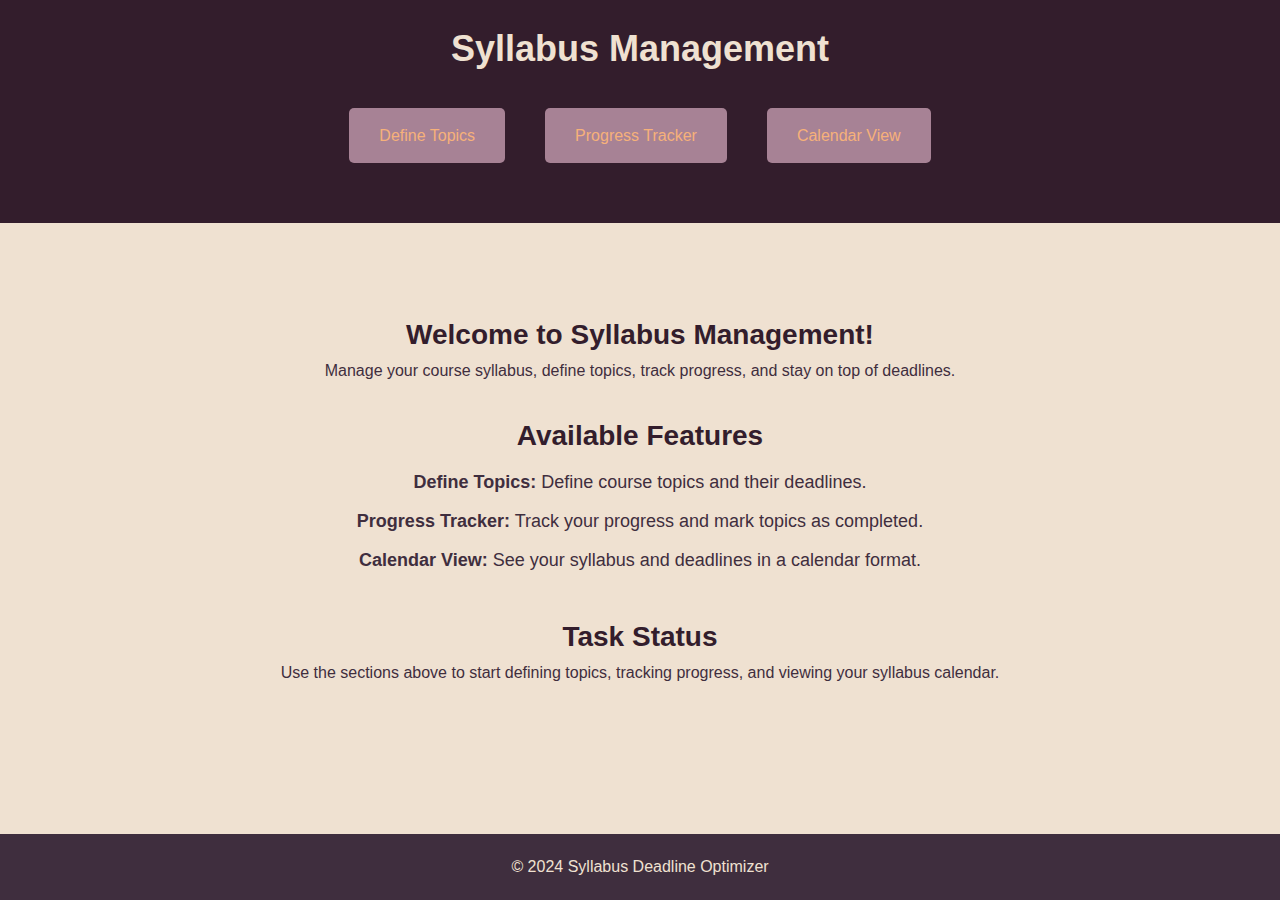
==== frontend/pages/syllabus-management/index.html @ d8ba4a07 "Frontend Updates" ====
<!DOCTYPE html>
<html lang="en">
<head>
    <meta charset="UTF-8">
    <meta name="viewport" content="width=device-width, initial-scale=1.0">
    <title>Syllabus Management</title>
    <link rel="stylesheet" href="../../css/style.css">
    <script src="../../js/app.js" defer></script>
    <script src="../../js/define-topics.js" defer></script>
    <script src="../../js/progress.js" defer></script>
    <script src="../../js/calendar.js" defer></script>
</head>
<body>
    <header>
        <div class="header-container">
            <h1>Syllabus Management</h1>
            <div class="button-container">
                <a href="define-topics.html" class="btn btn-hover">Define Topics</a>
                <a href="progress.html" class="btn btn-hover">Progress Tracker</a>
                <a href="calendar.html" class="btn btn-hover">Calendar View</a>
            </div>
        </div>
    </header>

    <main>
        <section class="syllabus-dashboard">
            <div class="welcome-message">
                <h2>Welcome to Syllabus Management!</h2>
                <p>Manage your course syllabus, define topics, track progress, and stay on top of deadlines.</p>
            </div>

            <section class="functionality-info">
                <h2>Available Features</h2>
                <ul>
                    <li><strong>Define Topics:</strong> Define course topics and their deadlines.</li>
                    <li><strong>Progress Tracker:</strong> Track your progress and mark topics as completed.</li>
                    <li><strong>Calendar View:</strong> See your syllabus and deadlines in a calendar format.</li>
                </ul>
            </section>

            <section class="task-status">
                <h2>Task Status</h2>
                <p>Use the sections above to start defining topics, tracking progress, and viewing your syllabus calendar.</p>
            </section>
        </section>
    </main>

    <footer>
        <p>&copy; 2024 Syllabus Deadline Optimizer</p>
    </footer>
</body>
</html>
---- frontend/css/style.css ----
/* General Reset */
* {
    margin: 0;
    padding: 0;
    box-sizing: border-box;
}

/* Body Styles */
body {
    font-family: Arial, sans-serif;
    background-color: #EFE1D1;
    color: #331D2C;
    line-height: 1.6;
    text-align: center;
    padding: 20px;
}

/* Header Styles */
header {
    background-color: #3F2E3E;
    color: #EFE1D1;
    padding: 20px 0;
    margin-bottom: 20px;
}

/* Button Container */
.button-container {
    display: flex;
    justify-content: center;
    gap: 20px;
    margin-bottom: 30px;
}

.button {
    text-decoration: none;
    color: #EFE1D1;
    background-color: #3F2E3E;
    padding: 10px 20px;
    border-radius: 5px;
    font-size: 16px;
    font-weight: bold;
    transition: transform 0.3s ease, background-color 0.3s ease;
}

.button:hover {
    background-color: #A78295;
    transform: scale(1.1);
}

/* Animation */
.button-container a {
    animation: fadeIn 1.5s ease;
}

@keyframes fadeIn {
    from {
        opacity: 0;
        transform: translateY(-10px);
    }
    to {
        opacity: 1;
        transform: translateY(0);
    }
}

/* Main Section */
main {
    padding: 20px;
}

#intro {
    margin-bottom: 30px;
}

#features ul {
    list-style-type: none;
    padding: 0;
}

#features li {
    background-color: #A78295;
    color: #EFE1D1;
    margin: 10px 0;
    padding: 10px;
    border-radius: 5px;
}

/* Define Syllabus Topics Page Styles */
.form-container {
    margin: 20px auto;
    padding: 20px;
    background-color: #F6B17A;
    border-radius: 8px;
    width: 80%;
    max-width: 500px;
}

form {
    display: flex;
    flex-direction: column;
}

label {
    margin: 10px 0 5px;
    font-weight: bold;
}

input[type="text"], input[type="date"] {
    padding: 10px;
    margin-bottom: 15px;
    border: 1px solid #3F2E3E;
    border-radius: 5px;
    font-size: 16px;
}

button[type="submit"] {
    background-color: #331D2C;
    color: #EFE1D1;
    padding: 10px 20px;
    font-size: 16px;
    border-radius: 5px;
    border: none;
    cursor: pointer;
}

button[type="submit"]:hover {
    background-color: #3F2E3E;
}

#topicsList {
    margin: 40px auto;
    width: 80%;
    max-width: 500px;
}

#topicsUL {
    list-style-type: none;
    padding: 0;
}

.topic-item {
    background-color: #EFE1D1;
    padding: 10px;
    margin: 10px 0;
    border-radius: 5px;
    display: flex;
    justify-content: space-between;
    align-items: center;
}

.topic-item .topic-name {
    font-weight: bold;
}

.topic-item .remove-btn {
    background-color: #FF4D4D;
    color: white;
    border: none;
    border-radius: 5px;
    padding: 5px 10px;
    cursor: pointer;
}

.topic-item .remove-btn:hover {
    background-color: #D13A3A;
}

/* Progress Tracking Page Styles */
.progress-container {
    margin: 20px auto;
    width: 80%;
    max-width: 600px;
    background-color: #EFE1D1;
    padding: 20px;
    border-radius: 8px;
}

.progress-bar {
    width: 100%;
    height: 30px;
    background-color: #3F2E3E;
    border-radius: 15px;
    overflow: hidden;
    margin-bottom: 15px;
}

.progress-fill {
    height: 100%;
    background-color: #331D2C;
    width: 0%;
    transition: width 0.5s ease;
}

.progress-info {
    text-align: center;
    font-size: 18px;
    font-weight: bold;
}

.topic-list {
    margin: 40px auto;
    width: 80%;
    max-width: 600px;
}

.topic-item {
    background-color: #A78295;
    padding: 15px;
    margin: 10px 0;
    border-radius: 5px;
    display: flex;
    justify-content: space-between;
    align-items: center;
}

.topic-item .completed {
    text-decoration: line-through;
    color: #7077A1;
}

.topic-item .toggle-btn {
    background-color: #331D2C;
    color: #EFE1D1;
    border: none;
    padding: 8px 15px;
    border-radius: 5px;
    cursor: pointer;
}

.topic-item .toggle-btn:hover {
    background-color: #3F2E3E;
}

/* Calendar View Page Styles */
.calendar-container {
    margin: 20px auto;
    width: 80%;
    max-width: 900px;
    background-color: #EFE1D1;
    padding: 20px;
    border-radius: 8px;
}

.calendar-table {
    width: 100%;
    border-collapse: collapse;
    margin-top: 20px;
}

.calendar-table th, .calendar-table td {
    padding: 10px;
    text-align: center;
    cursor: pointer;
}

.calendar-table th {
    background-color: #3F2E3E;
    color: #EFE1D1;
}

.calendar-table td {
    background-color: #A78295;
    color: #3F2E3E;
}

.calendar-day.event-day {
    background-color: #331D2C;
    color: #EFE1D1;
}

.calendar-day:hover {
    background-color: #424769;
    color: #EFE1D1;
}

.task-info {
    margin-top: 40px;
    width: 80%;
    max-width: 600px;
    margin: 0 auto;
}

.task-item {
    background-color: #A78295;
    padding: 15px;
    margin: 10px 0;
    border-radius: 5px;
    display: flex;
    justify-content: space-between;
    align-items: center;
}

.task-item .toggle-btn {
    background-color: #331D2C;
    color: #EFE1D1;
    border: none;
    padding: 8px 15px;
    border-radius: 5px;
    cursor: pointer;
}

.task-item .toggle-btn:hover {
    background-color: #3F2E3E;
}

/* Base styles */
body {
    font-family: 'Arial', sans-serif;
    margin: 0;
    padding: 0;
    background-color: #EFE1D1;
    color: #3F2E3E;
}

/* Header Styling */
header {
    background-color: #331D2C;
    padding: 20px;
    text-align: center;
}

.header-container h1 {
    color: #EFE1D1;
    font-size: 36px;
}

.button-container {
    margin-top: 20px;
}

.btn {
    background-color: #A78295;
    color: #F6B17A;
    padding: 15px 30px;
    text-decoration: none;
    border-radius: 5px;
    font-size: 16px;
    margin: 10px;
    display: inline-block;
    transition: all 0.3s ease;
}

.btn-hover {
    animation: slideIn 0.5s ease-out;
}

/* Button Hover Animation */
.btn:hover {
    background-color: #F6B17A;
    color: #331D2C;
    transform: translateY(-5px);
}

/* Header Hover Effect */
.header-container a:hover {
    background-color: #424769;
    color: #A78295;
    transform: scale(1.1);
}

/* Main Content Styling */
.syllabus-dashboard {
    margin: 50px auto;
    max-width: 1200px;
    text-align: center;
}

.syllabus-dashboard h2 {
    color: #331D2C;
    font-size: 28px;
}

.welcome-message {
    margin-bottom: 30px;
}

.functionality-info ul {
    list-style: none;
    padding: 0;
}

.functionality-info li {
    margin: 10px 0;
    font-size: 18px;
}

.task-status {
    margin-top: 40px;
}





/* Form Container */
.form-container {
    width: 90%;
    max-width: 400px;
    margin: 20px auto;
    padding: 20px;
    background-color: #F6B17A;
    border-radius: 8px;
    box-shadow: 0 4px 6px rgba(0, 0, 0, 0.1);
}

form label {
    display: block;
    font-size: 16px;
    margin: 10px 0 5px;
    color: #331D2C;
}

form input[type="text"],
form input[type="email"],
form input[type="password"] {
    width: 100%;
    padding: 10px;
    margin-bottom: 15px;
    border: 1px solid #3F2E3E;
    border-radius: 5px;
    font-size: 14px;
}

form button {
    width: 100%;
    padding: 10px;
    background-color: #331D2C;
    color: #EFE1D1;
    font-size: 16px;
    border: none;
    border-radius: 5px;
    cursor: pointer;
}

form button:hover {
    background-color: #3F2E3E;
    transform: scale(1.05);
    transition: 0.3s;
}

.form-footer {
    margin-top: 15px;
    font-size: 14px;
}

.form-footer a {
    color: #331D2C;
    text-decoration: underline;
}

.form-footer a:hover {
    color: #A78295;
}






/* Dashboard Styles */
.dashboard-container {
    max-width: 1200px;
    margin: 20px auto;
    padding: 20px;
    background-color: #EFE1D1;
    border-radius: 8px;
    box-shadow: 0 4px 8px rgba(0, 0, 0, 0.1);
}

.welcome-section {
    text-align: center;
    margin-bottom: 40px;
}

.welcome-section h2 {
    font-size: 28px;
    color: #331D2C;
    margin-bottom: 10px;
}

.welcome-section p {
    font-size: 18px;
    color: #3F2E3E;
}

.actions-container {
    display: flex;
    flex-wrap: wrap;
    justify-content: center;
    gap: 20px;
}

.action-card {
    background-color: #A78295;
    padding: 20px;
    width: 300px;
    text-align: center;
    border-radius: 8px;
    color: #EFE1D1;
    box-shadow: 0 4px 6px rgba(0, 0, 0, 0.1);
    transition: transform 0.3s ease, box-shadow 0.3s ease;
}

.action-card:hover {
    transform: translateY(-10px);
    box-shadow: 0 6px 12px rgba(0, 0, 0, 0.15);
}

.action-card h3 {
    font-size: 22px;
    margin-bottom: 10px;
}

.action-card p {
    font-size: 16px;
    margin-bottom: 20px;
}

.action-card .button {
    text-decoration: none;
    padding: 10px 20px;
    color: #EFE1D1;
    background-color: #3F2E3E;
    border-radius: 5px;
    font-weight: bold;
    font-size: 16px;
    transition: background-color 0.3s ease, transform 0.3s ease;
}

.action-card .button:hover {
    background-color: #331D2C;
    transform: scale(1.05);
}


footer {
    background-color: #3F2E3E;
    text-align: center;
    padding: 20px;
    position: fixed;
    width: 100%;
    bottom: 0;
    left: 0;
    color: #EFE1D1;
}
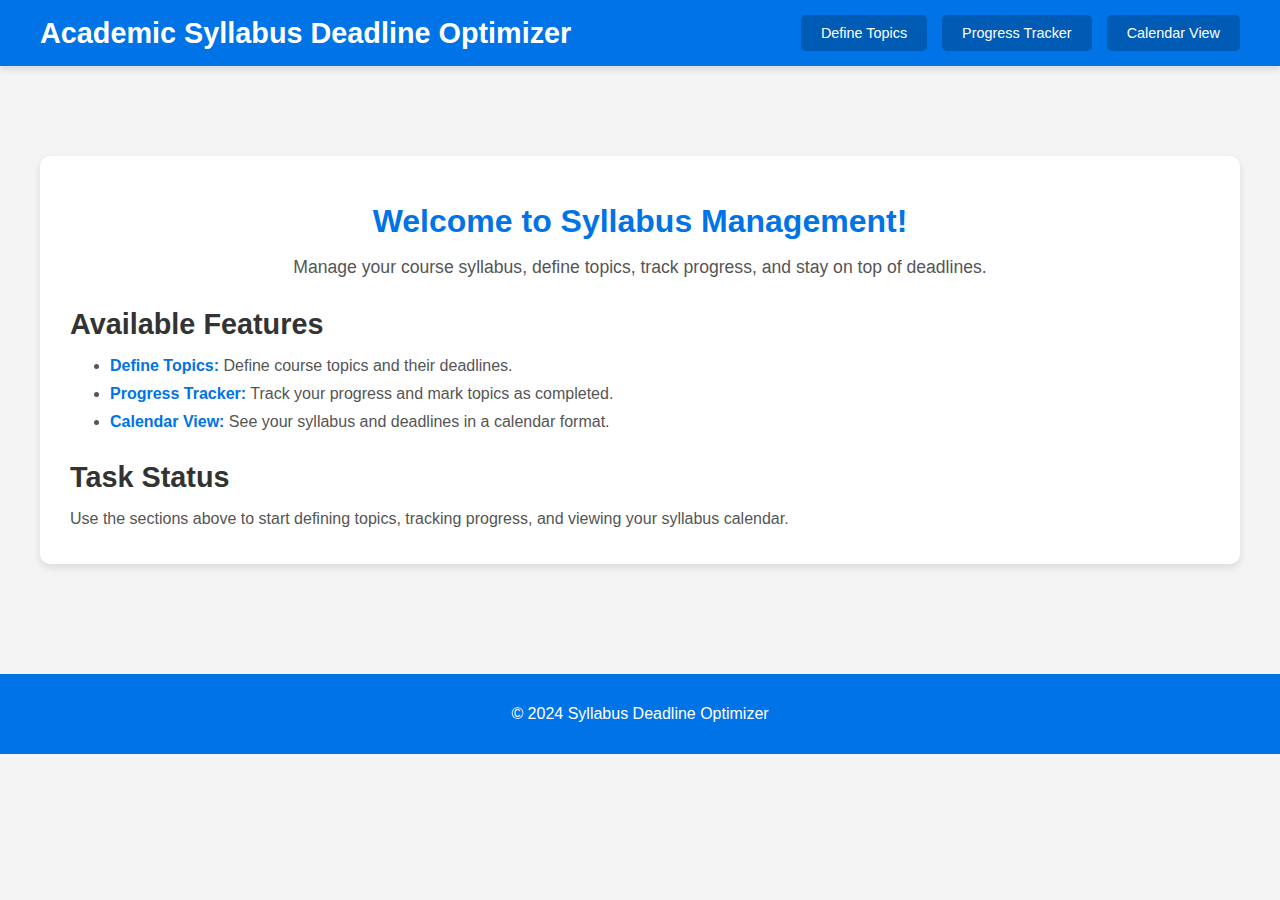
==== commit 4c08df2c: "Changed the whole style of Frontend" ====
--- a/frontend/pages/syllabus-management/index.html
+++ b/frontend/pages/syllabus-management/index.html
@@ -1,52 +1,68 @@
 <!DOCTYPE html>
 <html lang="en">
-<head>
-    <meta charset="UTF-8">
-    <meta name="viewport" content="width=device-width, initial-scale=1.0">
+  <head>
+    <meta charset="UTF-8" />
+    <meta name="viewport" content="width=device-width, initial-scale=1.0" />
     <title>Syllabus Management</title>
-    <link rel="stylesheet" href="../../css/style.css">
+    <link rel="stylesheet" href="../../css/style.css" />
     <script src="../../js/app.js" defer></script>
     <script src="../../js/define-topics.js" defer></script>
     <script src="../../js/progress.js" defer></script>
     <script src="../../js/calendar.js" defer></script>
-</head>
-<body>
+  </head>
+  <body class="syllabus-management-page">
     <header>
-        <div class="header-container">
-            <h1>Syllabus Management</h1>
-            <div class="button-container">
-                <a href="define-topics.html" class="btn btn-hover">Define Topics</a>
-                <a href="progress.html" class="btn btn-hover">Progress Tracker</a>
-                <a href="calendar.html" class="btn btn-hover">Calendar View</a>
-            </div>
-        </div>
+      <a href="/index.html" class="home"
+        ><h1>Academic Syllabus Deadline Optimizer</h1></a
+      >
+      <nav class="navbar">
+        <a href="define-topics.html" class="button">Define Topics</a>
+        <a href="progress.html" class="button">Progress Tracker</a>
+        <a href="calendar.html" class="button">Calendar View</a>
+        <!-- <a href="pages/syllabus-management/index.html" class="button">Syllabus Management</a> -->
+      </nav>
     </header>
 
     <main>
-        <section class="syllabus-dashboard">
-            <div class="welcome-message">
-                <h2>Welcome to Syllabus Management!</h2>
-                <p>Manage your course syllabus, define topics, track progress, and stay on top of deadlines.</p>
-            </div>
+      <section class="syllabus-dashboard">
+        <div class="welcome-message">
+          <h2>Welcome to Syllabus Management!</h2>
+          <p>
+            Manage your course syllabus, define topics, track progress, and stay
+            on top of deadlines.
+          </p>
+        </div>
 
-            <section class="functionality-info">
-                <h2>Available Features</h2>
-                <ul>
-                    <li><strong>Define Topics:</strong> Define course topics and their deadlines.</li>
-                    <li><strong>Progress Tracker:</strong> Track your progress and mark topics as completed.</li>
-                    <li><strong>Calendar View:</strong> See your syllabus and deadlines in a calendar format.</li>
-                </ul>
-            </section>
+        <section class="functionality-info">
+          <h2>Available Features</h2>
+          <ul>
+            <li>
+              <strong>Define Topics:</strong> Define course topics and their
+              deadlines.
+            </li>
+            <li>
+              <strong>Progress Tracker:</strong> Track your progress and mark
+              topics as completed.
+            </li>
+            <li>
+              <strong>Calendar View:</strong> See your syllabus and deadlines in
+              a calendar format.
+            </li>
+          </ul>
+        </section>
 
-            <section class="task-status">
-                <h2>Task Status</h2>
-                <p>Use the sections above to start defining topics, tracking progress, and viewing your syllabus calendar.</p>
-            </section>
+        <section class="task-status">
+          <h2>Task Status</h2>
+          <p>
+            Use the sections above to start defining topics, tracking progress,
+            and viewing your syllabus calendar.
+          </p>
         </section>
+      </section>
     </main>
 
     <footer>
-        <p>&copy; 2024 Syllabus Deadline Optimizer</p>
+      <p>&copy; 2024 Syllabus Deadline Optimizer</p>
     </footer>
-</body>
+  </body>
 </html>
--- a/frontend/css/style.css
+++ b/frontend/css/style.css
@@ -1,545 +1,846 @@
-/* General Reset */
-* {
-    margin: 0;
-    padding: 0;
-    box-sizing: border-box;
-}
-
-/* Body Styles */
 body {
-    font-family: Arial, sans-serif;
-    background-color: #EFE1D1;
-    color: #331D2C;
-    line-height: 1.6;
+  font-family: "Arial", sans-serif;
+  margin: 0;
+  padding: 0;
+  background-color: #f4f4f4;
+  color: #333;
+}
+
+header {
+  background-color: #0073e6;
+  color: #fff;
+  padding: 15px 40px;
+  display: flex;
+  justify-content: space-between;
+  align-items: center;
+  box-shadow: 0 4px 6px rgba(0, 0, 0, 0.1);
+}
+
+.logo {
+  width: 4rem;
+  height: auto;
+}
+
+.home {
+  text-decoration: none;
+  color: #fff;
+}
+
+header h1 {
+  margin: 0;
+  font-size: 1.8em;
+  font-weight: bold;
+}
+
+.navbar {
+  display: flex;
+  gap: 15px;
+}
+
+.navbar a {
+  text-decoration: none;
+  background-color: #005bb5;
+  color: #fff;
+  padding: 10px 20px;
+  border-radius: 5px;
+  font-size: 0.9em;
+  transition: background-color 0.3s ease;
+  text-align: center;
+}
+
+.navbar a:hover {
+  background-color: #004494;
+}
+
+main {
+  max-width: 1200px;
+  margin: 0 auto;
+  padding: 40px 20px;
+}
+
+#intro {
+  position: relative;
+  background: url("../img/head-img.png") no-repeat center center/cover;
+  height: 100vh;
+  display: flex;
+  justify-content: center;
+  align-items: center;
+  text-align: center;
+  color: white;
+  margin: 0;
+  padding: 0;
+}
+
+#intro::before {
+  content: "";
+  position: absolute;
+  top: 0;
+  left: 0;
+  right: 0;
+  bottom: 0;
+  background: rgba(0, 0, 0, 0.4);
+  z-index: 1;
+}
+
+#intro h2,
+#intro p {
+  z-index: 2;
+}
+
+#intro h2 {
+  font-size: 3em;
+  margin: 0 0 20px 0;
+  text-shadow: 2px 2px 8px rgba(0, 0, 0, 0.5);
+}
+
+#intro p {
+  font-size: 1.2em;
+  max-width: 800px;
+  line-height: 1.6;
+  margin: 0 auto;
+  text-shadow: 2px 2px 8px rgba(0, 0, 0, 0.5);
+}
+
+/* Features Section */
+#features {
+  display: flex;
+  flex-direction: column;
+  align-items: center;
+  gap: 40px;
+  margin: 40px 0;
+  padding: 40px 0;
+}
+
+.feature {
+  display: flex;
+  flex-direction: row;
+  align-items: center;
+  gap: 20px;
+  padding: 20px;
+  background-color: #fff;
+  border-radius: 10px;
+  box-shadow: 0 4px 8px rgba(0, 0, 0, 0.1);
+  max-width: 800px;
+  width: 100%;
+}
+
+.feature img {
+  width: 40%;
+  max-width: 300px;
+  border-radius: 10px;
+  box-shadow: 0 4px 8px rgba(0, 0, 0, 0.1);
+}
+
+.feature h3 {
+  color: #0073e6;
+  font-size: 1.5em;
+  margin-bottom: 10px;
+}
+
+.feature p {
+  font-size: 1em;
+  line-height: 1.6;
+  color: #555;
+}
+
+.feature:nth-child(even) {
+  flex-direction: row-reverse;
+}
+
+/* Footer */
+footer {
+  background-color: #333;
+  color: #fff;
+  text-align: center;
+  padding: 15px 0;
+  margin-top: 20px;
+}
+
+/* Responsive Design for Landing-Page*/
+@media (max-width: 768px) {
+  .feature {
+    flex-direction: column;
     text-align: center;
+  }
+
+  .feature img {
+    width: 80%;
+  }
+
+  #intro h2 {
+    font-size: 2.2em;
+  }
+
+  #intro p {
+    font-size: 1em;
+  }
+}
+
+/* Login-Page */
+
+body.login-page .form-container {
+  background-color: #ffffff;
+  max-width: 400px;
+  margin: 80px auto;
+  padding: 20px 30px;
+  border-radius: 10px;
+  box-shadow: 0 4px 8px rgba(0, 0, 0, 0.1);
+}
+
+body.login-page form {
+  display: flex;
+  flex-direction: column;
+  gap: 15px;
+}
+
+body.login-page form label {
+  font-size: 1em;
+  color: #555;
+}
+
+body.login-page form input[type="text"],
+body.login-page form input[type="password"] {
+  padding: 10px;
+  font-size: 1em;
+  border: 1px solid #ccc;
+  border-radius: 5px;
+  width: 100%;
+  box-sizing: border-box;
+  outline: none;
+  transition: border-color 0.3s ease;
+}
+
+body.login-page form input[type="text"]:focus,
+body.login-page form input[type="password"]:focus {
+  border-color: #0073e6;
+}
+
+body.login-page form button {
+  padding: 10px;
+  font-size: 1em;
+  background-color: #0073e6;
+  color: #fff;
+  border: none;
+  border-radius: 5px;
+  cursor: pointer;
+  transition: background-color 0.3s ease;
+}
+
+body.login-page form button:hover {
+  background-color: #005bb5;
+}
+
+body.login-page .form-footer {
+  margin-top: 10px;
+  text-align: center;
+  font-size: 0.9em;
+  color: #666;
+}
+
+body.login-page .form-footer a {
+  color: #0073e6;
+  text-decoration: none;
+  font-weight: bold;
+}
+
+body.login-page .form-footer a:hover {
+  text-decoration: underline;
+}
+
+/* Responsive Design for Login-page*/
+@media (max-width: 768px) {
+  body.login-page .form-container {
+    margin: 40px auto;
     padding: 20px;
-}
-
-/* Header Styles */
-header {
-    background-color: #3F2E3E;
-    color: #EFE1D1;
-    padding: 20px 0;
-    margin-bottom: 20px;
-}
-
-/* Button Container */
-.button-container {
-    display: flex;
-    justify-content: center;
-    gap: 20px;
-    margin-bottom: 30px;
-}
-
-.button {
-    text-decoration: none;
-    color: #EFE1D1;
-    background-color: #3F2E3E;
-    padding: 10px 20px;
-    border-radius: 5px;
-    font-size: 16px;
-    font-weight: bold;
-    transition: transform 0.3s ease, background-color 0.3s ease;
-}
-
-.button:hover {
-    background-color: #A78295;
-    transform: scale(1.1);
-}
-
-/* Animation */
-.button-container a {
-    animation: fadeIn 1.5s ease;
-}
-
-@keyframes fadeIn {
-    from {
-        opacity: 0;
-        transform: translateY(-10px);
-    }
-    to {
-        opacity: 1;
-        transform: translateY(0);
-    }
-}
-
-/* Main Section */
-main {
+  }
+
+  header h1 {
+    font-size: 1.5em;
+  }
+
+  .navbar {
+    flex-wrap: wrap;
+    gap: 10px;
+  }
+}
+
+/* Register-page */
+body.register-page {
+  font-family: "Arial", sans-serif;
+  margin: 0;
+  padding: 0;
+  background-color: #f9f9f9;
+  color: #333;
+}
+
+body.register-page header {
+  background-color: #0073e6;
+  color: white;
+  padding: 15px 40px;
+  display: flex;
+  justify-content: space-between;
+  align-items: center;
+  box-shadow: 0 4px 6px rgba(0, 0, 0, 0.1);
+}
+
+body.register-page header h1 {
+  margin: 0;
+  font-size: 1.8em;
+  font-weight: bold;
+}
+
+body.register-page header a.home {
+  text-decoration: none;
+  color: white;
+}
+
+body.register-page .navbar {
+  display: flex;
+  gap: 15px;
+}
+
+body.register-page .navbar a {
+  text-decoration: none;
+  background-color: #005bb5;
+  color: white;
+  padding: 10px 20px;
+  border-radius: 5px;
+  font-size: 0.9em;
+  transition: background-color 0.3s ease;
+  text-align: center;
+}
+
+body.register-page .navbar a:hover {
+  background-color: #004494;
+}
+
+body.register-page .form-container {
+  background-color: white;
+  max-width: 450px;
+  margin: 100px auto;
+  padding: 20px 30px;
+  border-radius: 10px;
+  box-shadow: 0 4px 8px rgba(0, 0, 0, 0.1);
+}
+
+body.register-page form {
+  display: flex;
+  flex-direction: column;
+  gap: 15px;
+}
+
+body.register-page form label {
+  font-size: 1em;
+  color: #555;
+}
+
+body.register-page form input[type="text"],
+body.register-page form input[type="email"],
+body.register-page form input[type="password"] {
+  padding: 10px;
+  font-size: 1em;
+  border: 1px solid #ccc;
+  border-radius: 5px;
+  width: 100%;
+  box-sizing: border-box;
+  outline: none;
+  transition: border-color 0.3s ease;
+}
+
+body.register-page form input:focus {
+  border-color: #0073e6;
+}
+
+body.register-page form button {
+  padding: 10px;
+  font-size: 1em;
+  background-color: #0073e6;
+  color: white;
+  border: none;
+  border-radius: 5px;
+  cursor: pointer;
+  transition: background-color 0.3s ease;
+}
+
+body.register-page form button:hover {
+  background-color: #005bb5;
+}
+
+body.register-page .form-footer {
+  margin-top: 15px;
+  text-align: center;
+  font-size: 0.9em;
+  color: #666;
+}
+
+body.register-page .form-footer a {
+  color: #0073e6;
+  text-decoration: none;
+  font-weight: bold;
+}
+
+body.register-page .form-footer a:hover {
+  text-decoration: underline;
+}
+
+/* Responsive Design for register page*/
+@media (max-width: 768px) {
+  body.register-page .form-container {
+    margin: 60px auto;
     padding: 20px;
-}
-
-#intro {
-    margin-bottom: 30px;
-}
-
-#features ul {
-    list-style-type: none;
-    padding: 0;
-}
-
-#features li {
-    background-color: #A78295;
-    color: #EFE1D1;
-    margin: 10px 0;
-    padding: 10px;
-    border-radius: 5px;
-}
-
-/* Define Syllabus Topics Page Styles */
-.form-container {
-    margin: 20px auto;
+  }
+
+  body.register-page header h1 {
+    font-size: 1.5em;
+  }
+
+  body.register-page .navbar {
+    flex-wrap: wrap;
+    gap: 10px;
+  }
+}
+
+/* Teacher Dashboard Page */
+body.dashboard-page {
+  font-family: "Arial", sans-serif;
+  background-color: #f4f4f4;
+  color: #333;
+  margin: 0;
+  padding: 0;
+}
+
+body.dashboard-page .dashboard-container {
+  max-width: 1200px;
+  margin: 50px auto;
+  padding: 20px;
+  background-color: #ffffff;
+  border-radius: 10px;
+  box-shadow: 0 4px 8px rgba(0, 0, 0, 0.1);
+}
+
+body.dashboard-page .welcome-section {
+  text-align: center;
+  margin-bottom: 40px;
+}
+
+body.dashboard-page .welcome-section h2 {
+  font-size: 2em;
+  color: #0073e6;
+}
+
+body.dashboard-page .welcome-section p {
+  font-size: 1.1em;
+  color: #666;
+}
+
+body.dashboard-page .actions-container {
+  display: flex;
+  justify-content: space-between;
+  gap: 20px;
+  flex-wrap: wrap;
+}
+
+body.dashboard-page .action-card {
+  flex: 1 1 calc(33.333% - 20px);
+  background-color: #f9f9f9;
+  padding: 20px;
+  border-radius: 10px;
+  box-shadow: 0 4px 8px rgba(0, 0, 0, 0.1);
+  text-align: center;
+  transition: transform 0.3s ease, box-shadow 0.3s ease;
+}
+
+body.dashboard-page .action-card:hover {
+  transform: translateY(-5px);
+  box-shadow: 0 6px 12px rgba(0, 0, 0, 0.2);
+}
+
+body.dashboard-page .action-card h3 {
+  font-size: 1.5em;
+  color: #333;
+  margin-bottom: 10px;
+}
+
+body.dashboard-page .action-card p {
+  font-size: 1em;
+  color: #666;
+  margin-bottom: 20px;
+}
+
+body.dashboard-page .action-card .button {
+  text-decoration: none;
+  display: inline-block;
+  background-color: #0073e6;
+  color: #fff;
+  padding: 10px 20px;
+  border-radius: 5px;
+  transition: background-color 0.3s ease;
+}
+
+body.dashboard-page .action-card .button:hover {
+  background-color: #005bb5;
+}
+
+/* Footer */
+body.dashboard-page footer {
+  text-align: center;
+  margin-top: 20px;
+  font-size: 0.9em;
+  color: #fff;
+}
+
+/* Responsive Design for Dashboard-page*/
+@media (max-width: 768px) {
+  body.dashboard-page .actions-container {
+    flex-direction: column;
+  }
+
+  body.dashboard-page .action-card {
+    flex: 1 1 100%;
+  }
+}
+
+/* Syllabus Management Page */
+body.syllabus-management-page {
+  font-family: "Arial", sans-serif;
+  background-color: #f4f4f4;
+  margin: 0;
+  padding: 0;
+}
+
+body.syllabus-management-page header {
+  background-color: #0073e6;
+  color: white;
+  padding: 15px 40px;
+  display: flex;
+  justify-content: space-between;
+  align-items: center;
+  box-shadow: 0 4px 6px rgba(0, 0, 0, 0.1);
+}
+
+body.syllabus-management-page header h1 {
+  margin: 0;
+  font-size: 1.8em;
+  font-weight: bold;
+}
+
+body.syllabus-management-page header a.home {
+  text-decoration: none;
+  color: white;
+}
+
+body.syllabus-management-page .navbar {
+  display: flex;
+  gap: 15px;
+}
+
+body.syllabus-management-page .navbar a {
+  text-decoration: none;
+  background-color: #005bb5;
+  color: white;
+  padding: 10px 20px;
+  border-radius: 5px;
+  font-size: 0.9em;
+  transition: background-color 0.3s ease;
+  text-align: center;
+}
+
+body.syllabus-management-page .navbar a:hover {
+  background-color: #004494;
+}
+
+/* Syllabus Dashboard */
+body.syllabus-management-page .syllabus-dashboard {
+  max-width: 1200px;
+  margin: 50px auto;
+  padding: 20px 30px;
+  background-color: #ffffff;
+  border-radius: 10px;
+  box-shadow: 0 4px 8px rgba(0, 0, 0, 0.1);
+}
+
+/* Welcome Message */
+body.syllabus-management-page .welcome-message {
+  text-align: center;
+  margin-bottom: 30px;
+}
+
+body.syllabus-management-page .welcome-message h2 {
+  font-size: 2em;
+  color: #0073e6;
+  margin-bottom: 10px;
+}
+
+body.syllabus-management-page .welcome-message p {
+  font-size: 1.1em;
+  color: #555;
+}
+
+/* Functionality Info Section */
+body.syllabus-management-page .functionality-info {
+  margin-bottom: 30px;
+}
+
+body.syllabus-management-page .functionality-info h2 {
+  font-size: 1.8em;
+  color: #333;
+  margin-bottom: 10px;
+}
+
+body.syllabus-management-page .functionality-info ul {
+  list-style-type: disc;
+  padding-left: 40px;
+  color: #555;
+}
+
+body.syllabus-management-page .functionality-info li {
+  font-size: 1em;
+  margin-bottom: 10px;
+}
+
+body.syllabus-management-page .functionality-info li strong {
+  color: #0073e6;
+}
+
+/* Task Status Section */
+body.syllabus-management-page .task-status h2 {
+  font-size: 1.8em;
+  color: #333;
+  margin-bottom: 10px;
+}
+
+body.syllabus-management-page .task-status p {
+  font-size: 1em;
+  color: #555;
+}
+
+/* Footer Styling */
+body.syllabus-management-page footer {
+  text-align: center;
+  padding: 15px 0;
+  background-color: #0073e6;
+  color: white;
+  margin-top: 20px;
+}
+
+/* Responsive Design for syllabus-management*/
+@media (max-width: 768px) {
+  body.syllabus-management-page .syllabus-dashboard {
+    margin: 30px auto;
     padding: 20px;
-    background-color: #F6B17A;
-    border-radius: 8px;
-    width: 80%;
-    max-width: 500px;
-}
-
-form {
-    display: flex;
-    flex-direction: column;
-}
-
-label {
-    margin: 10px 0 5px;
-    font-weight: bold;
-}
-
-input[type="text"], input[type="date"] {
-    padding: 10px;
-    margin-bottom: 15px;
-    border: 1px solid #3F2E3E;
-    border-radius: 5px;
-    font-size: 16px;
-}
-
-button[type="submit"] {
-    background-color: #331D2C;
-    color: #EFE1D1;
-    padding: 10px 20px;
-    font-size: 16px;
-    border-radius: 5px;
-    border: none;
-    cursor: pointer;
-}
-
-button[type="submit"]:hover {
-    background-color: #3F2E3E;
-}
-
-#topicsList {
-    margin: 40px auto;
-    width: 80%;
-    max-width: 500px;
-}
-
-#topicsUL {
-    list-style-type: none;
-    padding: 0;
-}
-
-.topic-item {
-    background-color: #EFE1D1;
-    padding: 10px;
-    margin: 10px 0;
-    border-radius: 5px;
-    display: flex;
-    justify-content: space-between;
-    align-items: center;
-}
-
-.topic-item .topic-name {
-    font-weight: bold;
-}
-
-.topic-item .remove-btn {
-    background-color: #FF4D4D;
-    color: white;
-    border: none;
-    border-radius: 5px;
-    padding: 5px 10px;
-    cursor: pointer;
-}
-
-.topic-item .remove-btn:hover {
-    background-color: #D13A3A;
-}
-
-/* Progress Tracking Page Styles */
-.progress-container {
-    margin: 20px auto;
-    width: 80%;
-    max-width: 600px;
-    background-color: #EFE1D1;
-    padding: 20px;
-    border-radius: 8px;
-}
-
-.progress-bar {
-    width: 100%;
-    height: 30px;
-    background-color: #3F2E3E;
-    border-radius: 15px;
-    overflow: hidden;
-    margin-bottom: 15px;
-}
-
-.progress-fill {
-    height: 100%;
-    background-color: #331D2C;
-    width: 0%;
-    transition: width 0.5s ease;
-}
-
-.progress-info {
-    text-align: center;
-    font-size: 18px;
-    font-weight: bold;
-}
-
-.topic-list {
-    margin: 40px auto;
-    width: 80%;
-    max-width: 600px;
-}
-
-.topic-item {
-    background-color: #A78295;
-    padding: 15px;
-    margin: 10px 0;
-    border-radius: 5px;
-    display: flex;
-    justify-content: space-between;
-    align-items: center;
-}
-
-.topic-item .completed {
-    text-decoration: line-through;
-    color: #7077A1;
-}
-
-.topic-item .toggle-btn {
-    background-color: #331D2C;
-    color: #EFE1D1;
-    border: none;
-    padding: 8px 15px;
-    border-radius: 5px;
-    cursor: pointer;
-}
-
-.topic-item .toggle-btn:hover {
-    background-color: #3F2E3E;
-}
-
-/* Calendar View Page Styles */
-.calendar-container {
-    margin: 20px auto;
-    width: 80%;
-    max-width: 900px;
-    background-color: #EFE1D1;
-    padding: 20px;
-    border-radius: 8px;
-}
-
-.calendar-table {
-    width: 100%;
-    border-collapse: collapse;
-    margin-top: 20px;
-}
-
-.calendar-table th, .calendar-table td {
-    padding: 10px;
-    text-align: center;
-    cursor: pointer;
-}
-
-.calendar-table th {
-    background-color: #3F2E3E;
-    color: #EFE1D1;
-}
-
-.calendar-table td {
-    background-color: #A78295;
-    color: #3F2E3E;
-}
-
-.calendar-day.event-day {
-    background-color: #331D2C;
-    color: #EFE1D1;
-}
-
-.calendar-day:hover {
-    background-color: #424769;
-    color: #EFE1D1;
-}
-
-.task-info {
-    margin-top: 40px;
-    width: 80%;
-    max-width: 600px;
-    margin: 0 auto;
-}
-
-.task-item {
-    background-color: #A78295;
-    padding: 15px;
-    margin: 10px 0;
-    border-radius: 5px;
-    display: flex;
-    justify-content: space-between;
-    align-items: center;
-}
-
-.task-item .toggle-btn {
-    background-color: #331D2C;
-    color: #EFE1D1;
-    border: none;
-    padding: 8px 15px;
-    border-radius: 5px;
-    cursor: pointer;
-}
-
-.task-item .toggle-btn:hover {
-    background-color: #3F2E3E;
-}
-
-/* Base styles */
-body {
-    font-family: 'Arial', sans-serif;
-    margin: 0;
-    padding: 0;
-    background-color: #EFE1D1;
-    color: #3F2E3E;
-}
-
-/* Header Styling */
-header {
-    background-color: #331D2C;
-    padding: 20px;
-    text-align: center;
-}
-
-.header-container h1 {
-    color: #EFE1D1;
-    font-size: 36px;
-}
-
-.button-container {
-    margin-top: 20px;
-}
-
-.btn {
-    background-color: #A78295;
-    color: #F6B17A;
-    padding: 15px 30px;
-    text-decoration: none;
-    border-radius: 5px;
-    font-size: 16px;
-    margin: 10px;
-    display: inline-block;
-    transition: all 0.3s ease;
-}
-
-.btn-hover {
-    animation: slideIn 0.5s ease-out;
-}
-
-/* Button Hover Animation */
-.btn:hover {
-    background-color: #F6B17A;
-    color: #331D2C;
-    transform: translateY(-5px);
-}
-
-/* Header Hover Effect */
-.header-container a:hover {
-    background-color: #424769;
-    color: #A78295;
-    transform: scale(1.1);
-}
-
-/* Main Content Styling */
-.syllabus-dashboard {
-    margin: 50px auto;
-    max-width: 1200px;
-    text-align: center;
-}
-
-.syllabus-dashboard h2 {
-    color: #331D2C;
-    font-size: 28px;
-}
-
-.welcome-message {
-    margin-bottom: 30px;
-}
-
-.functionality-info ul {
-    list-style: none;
-    padding: 0;
-}
-
-.functionality-info li {
-    margin: 10px 0;
-    font-size: 18px;
-}
-
-.task-status {
-    margin-top: 40px;
-}
-
-
-
-
-
-/* Form Container */
-.form-container {
-    width: 90%;
-    max-width: 400px;
-    margin: 20px auto;
-    padding: 20px;
-    background-color: #F6B17A;
-    border-radius: 8px;
-    box-shadow: 0 4px 6px rgba(0, 0, 0, 0.1);
-}
-
-form label {
-    display: block;
-    font-size: 16px;
-    margin: 10px 0 5px;
-    color: #331D2C;
-}
-
-form input[type="text"],
-form input[type="email"],
-form input[type="password"] {
-    width: 100%;
-    padding: 10px;
-    margin-bottom: 15px;
-    border: 1px solid #3F2E3E;
-    border-radius: 5px;
-    font-size: 14px;
-}
-
-form button {
-    width: 100%;
-    padding: 10px;
-    background-color: #331D2C;
-    color: #EFE1D1;
-    font-size: 16px;
-    border: none;
-    border-radius: 5px;
-    cursor: pointer;
-}
-
-form button:hover {
-    background-color: #3F2E3E;
-    transform: scale(1.05);
-    transition: 0.3s;
-}
-
-.form-footer {
-    margin-top: 15px;
-    font-size: 14px;
-}
-
-.form-footer a {
-    color: #331D2C;
-    text-decoration: underline;
-}
-
-.form-footer a:hover {
-    color: #A78295;
-}
-
-
-
-
-
-
-/* Dashboard Styles */
-.dashboard-container {
-    max-width: 1200px;
-    margin: 20px auto;
-    padding: 20px;
-    background-color: #EFE1D1;
-    border-radius: 8px;
-    box-shadow: 0 4px 8px rgba(0, 0, 0, 0.1);
-}
-
-.welcome-section {
-    text-align: center;
-    margin-bottom: 40px;
-}
-
-.welcome-section h2 {
-    font-size: 28px;
-    color: #331D2C;
-    margin-bottom: 10px;
-}
-
-.welcome-section p {
-    font-size: 18px;
-    color: #3F2E3E;
-}
-
-.actions-container {
-    display: flex;
+  }
+
+  body.syllabus-management-page header h1 {
+    font-size: 1.5em;
+  }
+
+  body.syllabus-management-page .navbar {
     flex-wrap: wrap;
-    justify-content: center;
-    gap: 20px;
-}
-
-.action-card {
-    background-color: #A78295;
-    padding: 20px;
-    width: 300px;
-    text-align: center;
-    border-radius: 8px;
-    color: #EFE1D1;
-    box-shadow: 0 4px 6px rgba(0, 0, 0, 0.1);
-    transition: transform 0.3s ease, box-shadow 0.3s ease;
-}
-
-.action-card:hover {
-    transform: translateY(-10px);
-    box-shadow: 0 6px 12px rgba(0, 0, 0, 0.15);
-}
-
-.action-card h3 {
-    font-size: 22px;
-    margin-bottom: 10px;
-}
-
-.action-card p {
-    font-size: 16px;
-    margin-bottom: 20px;
-}
-
-.action-card .button {
-    text-decoration: none;
-    padding: 10px 20px;
-    color: #EFE1D1;
-    background-color: #3F2E3E;
-    border-radius: 5px;
-    font-weight: bold;
-    font-size: 16px;
-    transition: background-color 0.3s ease, transform 0.3s ease;
-}
-
-.action-card .button:hover {
-    background-color: #331D2C;
-    transform: scale(1.05);
-}
-
-
-footer {
-    background-color: #3F2E3E;
-    text-align: center;
-    padding: 20px;
-    position: fixed;
-    width: 100%;
-    bottom: 0;
-    left: 0;
-    color: #EFE1D1;
-}
+    gap: 10px;
+  }
+
+  body.syllabus-management-page .functionality-info ul {
+    padding-left: 20px;
+  }
+}
+
+/* Define Topic Page Styles */
+body.define-topic-page {
+  font-family: Arial, sans-serif;
+  background-color: #f8f9fa;
+  margin: 0;
+  padding: 0;
+}
+
+body.define-topic-page .container {
+  max-width: 900px;
+  margin: 30px auto;
+  padding: 20px;
+  background: #ffffff;
+  border-radius: 10px;
+  box-shadow: 0 4px 8px rgba(0, 0, 0, 0.1);
+}
+
+body.define-topic-page .page-header h1 {
+  text-align: center;
+  color: #343a40;
+  margin-bottom: 20px;
+}
+
+body.define-topic-page .form-container {
+  display: flex;
+  flex-direction: column;
+  gap: 15px;
+}
+
+body.define-topic-page .form-group {
+  margin-bottom: 20px;
+}
+
+body.define-topic-page .form-group label {
+  display: block;
+  font-weight: bold;
+  margin-bottom: 8px;
+  color: #495057;
+}
+
+body.define-topic-page .form-control {
+  width: 100%;
+  padding: 10px;
+  border: 1px solid #ced4da;
+  border-radius: 5px;
+  font-size: 1rem;
+}
+
+body.define-topic-page .btn {
+  display: inline-block;
+  padding: 8px 15px;
+  font-size: 1rem;
+  border-radius: 5px;
+  text-align: center;
+  cursor: pointer;
+  border: none;
+  transition: background-color 0.3s ease;
+}
+
+body.define-topic-page .btn-primary {
+  background-color: #007bff;
+  color: white;
+}
+
+body.define-topic-page .btn-primary:hover {
+  background-color: #0056b3;
+}
+
+body.define-topic-page .btn-secondary {
+  background-color: #6c757d;
+  color: white;
+}
+
+body.define-topic-page .btn-secondary:hover {
+  background-color: #5a6268;
+}
+
+body.define-topic-page .btn-danger {
+  background-color: #dc3545;
+  color: white;
+}
+
+body.define-topic-page .btn-danger:hover {
+  background-color: #c82333;
+}
+
+body.define-topic-page #module-container .modules {
+  display: flex;
+  align-items: center;
+  gap: 10px;
+  margin-bottom: 10px;
+}
+
+body.define-topic-page #module-container .modules .form-control {
+  flex: 1;
+}
+
+body.define-topic-page .form-actions {
+  text-align: right;
+}
+
+body.define-topic-page .form-actions .btn {
+  margin-left: 10px;
+}
+
+body.define-topic-page small {
+  display: block;
+  margin-top: 5px;
+  color: #6c757d;
+}
+
+/* Calendar Page Styles */
+body.calendar-page {
+  font-family: Arial, sans-serif;
+  background-color: #f4f4f9;
+  color: #333;
+  margin: 0;
+  padding: 20px;
+}
+
+body.calendar-page .container {
+  max-width: 900px;
+  margin: 0 auto;
+  background: #fff;
+  padding: 20px;
+  border-radius: 8px;
+  box-shadow: 0 4px 10px rgba(0, 0, 0, 0.1);
+}
+
+body.calendar-page h1,
+body.calendar-page h2 {
+  text-align: center;
+  color: #222;
+  margin-bottom: 20px;
+}
+
+body.calendar-page .calendar-table {
+  width: 100%;
+  border-collapse: collapse;
+  margin-bottom: 30px;
+  border: 1px solid #ddd;
+}
+
+body.calendar-page .calendar-table th,
+body.calendar-page .calendar-table td {
+  text-align: center;
+  padding: 10px;
+  border: 1px solid #ddd;
+}
+
+body.calendar-page .calendar-table th {
+  background-color: #007bff;
+  color: white;
+  font-weight: bold;
+}
+
+body.calendar-page .calendar-table td {
+  background-color: #f9f9f9;
+}
+
+body.calendar-page .form-control {
+  width: 100%;
+  padding: 10px;
+  margin-bottom: 15px;
+  border: 1px solid #ccc;
+  border-radius: 5px;
+  font-size: 1rem;
+}
+
+body.calendar-page .form-control:focus {
+  outline: none;
+  border-color: #007bff;
+  box-shadow: 0 0 5px rgba(0, 123, 255, 0.5);
+}
+
+body.calendar-page label {
+  font-weight: bold;
+  margin-bottom: 5px;
+  display: block;
+  color: #444;
+}
+
+body.calendar-page .btn {
+  padding: 10px 15px;
+  font-size: 1rem;
+  border-radius: 5px;
+  cursor: pointer;
+  transition: background-color 0.3s ease;
+  border: none;
+  display: inline-block;
+}
+
+body.calendar-page .btn-primary {
+  background-color: #007bff;
+  color: white;
+}
+
+body.calendar-page .btn-primary:hover {
+  background-color: #0056b3;
+}
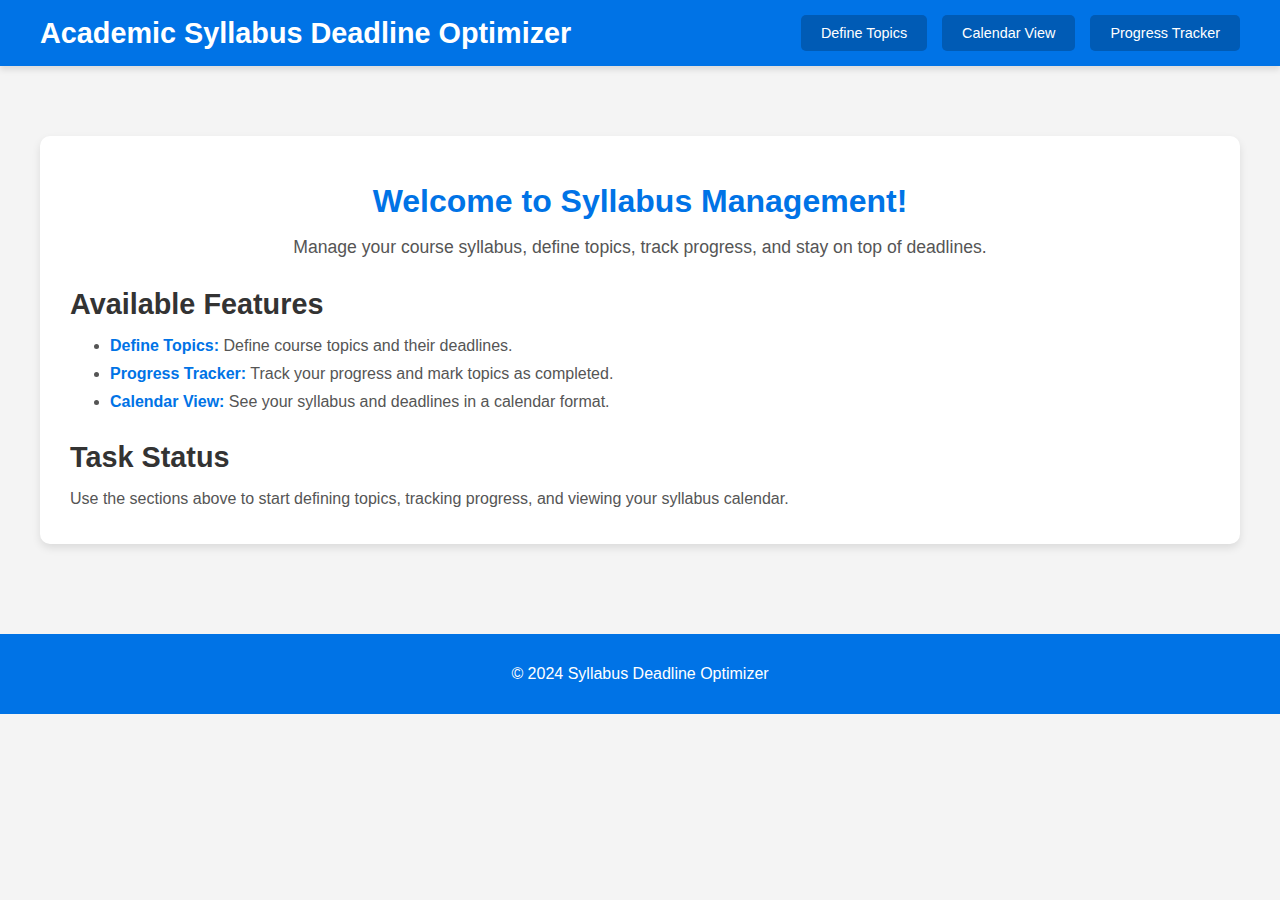
==== commit 164456fe: "frontend changes" ====
--- a/frontend/pages/syllabus-management/index.html
+++ b/frontend/pages/syllabus-management/index.html
@@ -12,13 +12,13 @@
   </head>
   <body class="syllabus-management-page">
     <header>
-      <a href="/index.html" class="home"
+      <a href="../../index.html" class="home"
         ><h1>Academic Syllabus Deadline Optimizer</h1></a
       >
       <nav class="navbar">
         <a href="define-topics.html" class="button">Define Topics</a>
+        <a href="calendar.html" class="button">Calendar View</a>
         <a href="progress.html" class="button">Progress Tracker</a>
-        <a href="calendar.html" class="button">Calendar View</a>
         <!-- <a href="pages/syllabus-management/index.html" class="button">Syllabus Management</a> -->
       </nav>
     </header>
--- a/frontend/css/style.css
+++ b/frontend/css/style.css
@@ -645,114 +645,108 @@
 }
 
 /* Define Topic Page Styles */
+/* Styles specifically for the Define Topics page */
 body.define-topic-page {
   font-family: Arial, sans-serif;
-  background-color: #f8f9fa;
   margin: 0;
   padding: 0;
-}
-
-body.define-topic-page .container {
-  max-width: 900px;
-  margin: 30px auto;
-  padding: 20px;
-  background: #ffffff;
-  border-radius: 10px;
-  box-shadow: 0 4px 8px rgba(0, 0, 0, 0.1);
-}
-
-body.define-topic-page .page-header h1 {
-  text-align: center;
-  color: #343a40;
+  background-color: #fff; /* Matches user preference */
+  color: #0073e6;
+}
+
+body.define-topic-page header {
+  background-color: #0073e6;
+  color: #fff;
+  text-align: center;
+  padding: 20px;
+  box-shadow: 0 2px 5px rgba(0, 0, 0, 0.1);
+}
+
+body.define-topic-page h1 {
+  font-size: 2rem;
+  margin: 0;
+}
+
+body.define-topic-page main {
+  padding: 20px;
+  max-width: 800px;
+  margin: auto;
+}
+
+body.define-topic-page form {
+  background-color: #fff;
+  border-radius: 8px;
+  box-shadow: 0 4px 10px rgba(0, 0, 0, 0.1);
+  padding: 20px;
+  border: 1px solid #a78295;
+}
+
+body.define-topic-page form section {
   margin-bottom: 20px;
 }
 
-body.define-topic-page .form-container {
-  display: flex;
-  flex-direction: column;
-  gap: 15px;
-}
-
-body.define-topic-page .form-group {
-  margin-bottom: 20px;
-}
-
-body.define-topic-page .form-group label {
+body.define-topic-page form label {
   display: block;
   font-weight: bold;
-  margin-bottom: 8px;
-  color: #495057;
-}
-
-body.define-topic-page .form-control {
+  margin-bottom: 5px;
+}
+
+body.define-topic-page form input,
+body.define-topic-page form select,
+body.define-topic-page form button {
   width: 100%;
   padding: 10px;
-  border: 1px solid #ced4da;
-  border-radius: 5px;
+  margin-top: 5px;
+  border: 1px solid #a78295;
+  border-radius: 4px;
   font-size: 1rem;
-}
-
-body.define-topic-page .btn {
-  display: inline-block;
-  padding: 8px 15px;
-  font-size: 1rem;
-  border-radius: 5px;
-  text-align: center;
+  box-sizing: border-box;
+}
+
+body.define-topic-page form input:focus,
+body.define-topic-page form select:focus,
+body.define-topic-page form button:focus {
+  outline: none;
+  border-color: #0073e6;
+  box-shadow: 0 0 5px rgba(63, 46, 62, 0.5);
+}
+
+body.define-topic-page #add-module-btn,
+body.define-topic-page #create-course-btn {
+  width: auto;
+  background-color: #0073e6;
+  color: #efe1d1;
+  border: none;
   cursor: pointer;
+}
+
+body.define-topic-page #add-module-btn:hover,
+body.define-topic-page #create-course-btn:hover {
+  background-color: #0056b3;
+}
+
+body.define-topic-page #module-container {
+  border: 1px solid #a78295;
+  padding: 10px;
+  border-radius: 4px;
+}
+
+body.define-topic-page #module-container h3 {
+  margin-top: 0;
+  font-size: 1.2rem;
+  color: #0073e6;
+}
+
+body.define-topic-page button[type="submit"] {
+  background-color: #0073e6;
+  color: #efe1d1;
+  font-weight: bold;
   border: none;
-  transition: background-color 0.3s ease;
-}
-
-body.define-topic-page .btn-primary {
-  background-color: #007bff;
-  color: white;
-}
-
-body.define-topic-page .btn-primary:hover {
-  background-color: #0056b3;
-}
-
-body.define-topic-page .btn-secondary {
-  background-color: #6c757d;
-  color: white;
-}
-
-body.define-topic-page .btn-secondary:hover {
-  background-color: #5a6268;
-}
-
-body.define-topic-page .btn-danger {
-  background-color: #dc3545;
-  color: white;
-}
-
-body.define-topic-page .btn-danger:hover {
-  background-color: #c82333;
-}
-
-body.define-topic-page #module-container .modules {
-  display: flex;
-  align-items: center;
-  gap: 10px;
-  margin-bottom: 10px;
-}
-
-body.define-topic-page #module-container .modules .form-control {
-  flex: 1;
-}
-
-body.define-topic-page .form-actions {
-  text-align: right;
-}
-
-body.define-topic-page .form-actions .btn {
-  margin-left: 10px;
-}
-
-body.define-topic-page small {
-  display: block;
-  margin-top: 5px;
-  color: #6c757d;
+  cursor: pointer;
+}
+
+body.define-topic-page button[type="submit"]:hover {
+  background-color: #0073e6;
 }
 
 /* Calendar Page Styles */
@@ -844,3 +838,80 @@
 body.calendar-page .btn-primary:hover {
   background-color: #0056b3;
 }
+/* General Styles */
+body {
+  font-family: Arial, sans-serif;
+  margin: 0;
+  padding: 0;
+  background-color: #efe1d1; /* Light beige background */
+}
+
+header {
+  background-color: #0073e6; /* Blue header */
+  color: white;
+  padding: 20px;
+  text-align: center;
+}
+
+h1 {
+  margin: 0;
+}
+
+main {
+  padding: 20px;
+}
+
+/* Progress Container */
+.progress-container {
+  background-color: white;
+  border-radius: 8px;
+  box-shadow: 0 2px 10px rgba(0, 0, 0, 0.1);
+  padding: 20px;
+}
+
+/* Table Styles */
+.progress-table {
+  width: 100%;
+  border-collapse: collapse;
+  margin-top: 20px;
+}
+
+.progress-table th,
+.progress-table td {
+  border: 1px solid #ddd;
+  padding: 12px;
+  text-align: left;
+}
+
+.progress-table th {
+  background-color: #0073e6; /* Blue header for table */
+  color: white;
+}
+
+.progress-table tr:nth-child(even) {
+  background-color: #f2f2f2; /* Light gray for even rows */
+}
+
+.progress-table tr:hover {
+  background-color: #d1e7ff; /* Light blue on hover */
+}
+
+/* Button Styles */
+button {
+  background-color: #0073e6; /* Blue buttons */
+  color: white;
+  border: none;
+  padding: 10px 15px;
+  margin: 5px;
+  border-radius: 5px;
+  cursor: pointer;
+  transition: background-color 0.3s;
+}
+
+button:hover {
+  background-color: #005bb5; /* Darker blue on hover */
+}
+
+button:focus {
+  outline: none;
+}
